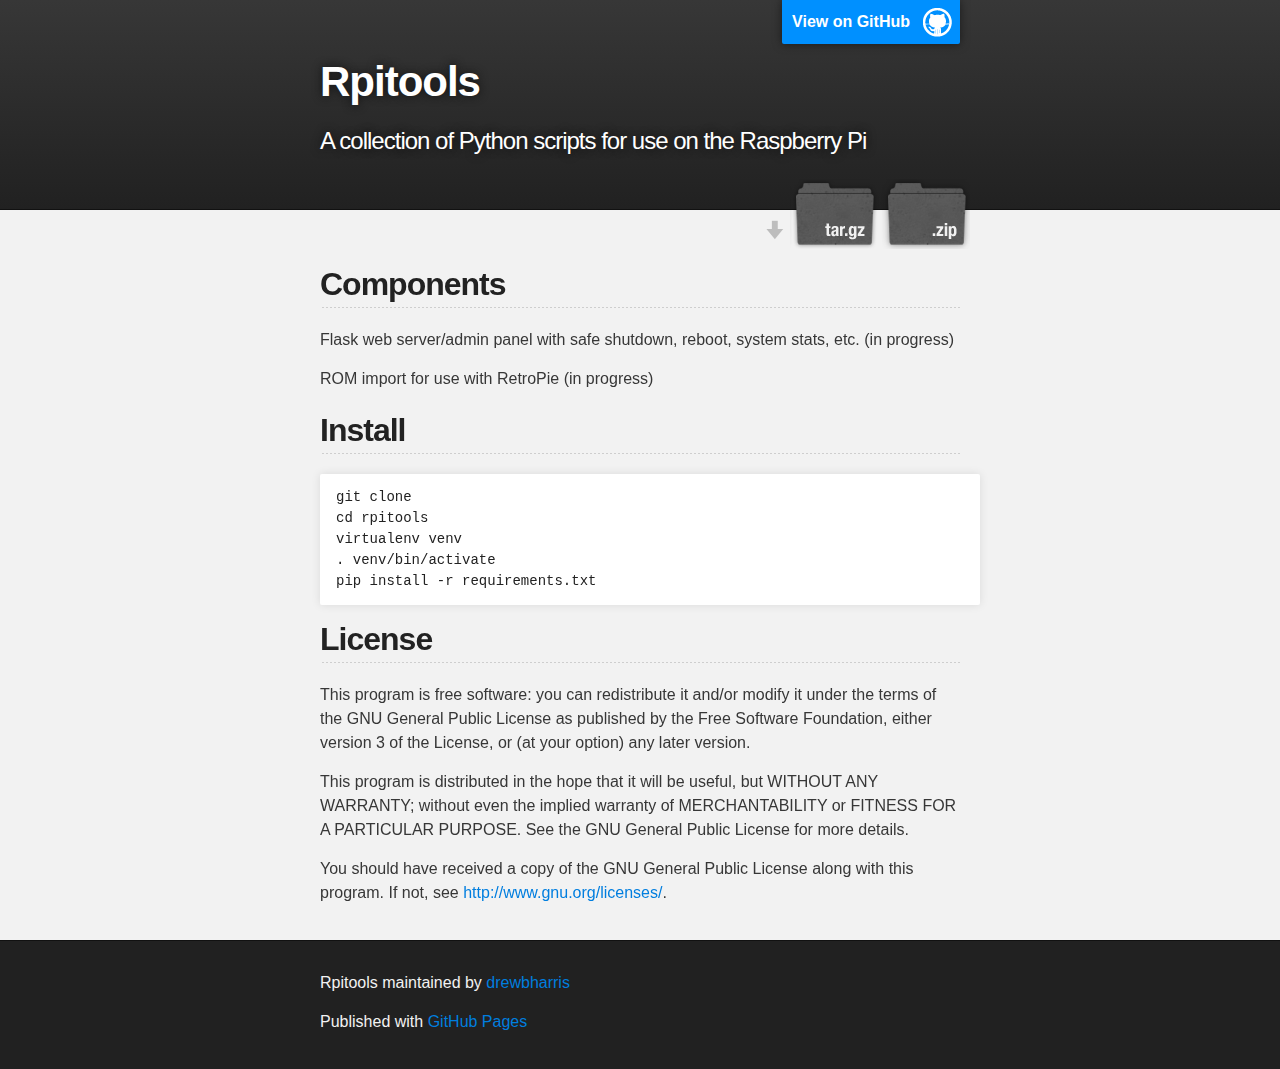
==== index.html @ 4d1410a7 "Create gh-pages branch via GitHub" ====
<!DOCTYPE html>
<html>

  <head>
    <meta charset='utf-8' />
    <meta http-equiv="X-UA-Compatible" content="chrome=1" />
    <meta name="description" content="Rpitools : A collection of Python scripts for use on the Raspberry Pi" />

    <link rel="stylesheet" type="text/css" media="screen" href="stylesheets/stylesheet.css">

    <title>Rpitools</title>
  </head>

  <body>

    <!-- HEADER -->
    <div id="header_wrap" class="outer">
        <header class="inner">
          <a id="forkme_banner" href="https://github.com/drewbharris/rpitools">View on GitHub</a>

          <h1 id="project_title">Rpitools</h1>
          <h2 id="project_tagline">A collection of Python scripts for use on the Raspberry Pi</h2>

            <section id="downloads">
              <a class="zip_download_link" href="https://github.com/drewbharris/rpitools/zipball/master">Download this project as a .zip file</a>
              <a class="tar_download_link" href="https://github.com/drewbharris/rpitools/tarball/master">Download this project as a tar.gz file</a>
            </section>
        </header>
    </div>

    <!-- MAIN CONTENT -->
    <div id="main_content_wrap" class="outer">
      <section id="main_content" class="inner">
        <h2>Components</h2>

<p>Flask web server/admin panel with safe shutdown, reboot, system stats, etc. (in progress)</p>

<p>ROM import for use with RetroPie (in progress)</p>

<h2>Install</h2>

<pre><code>git clone
cd rpitools
virtualenv venv
. venv/bin/activate
pip install -r requirements.txt
</code></pre>

<h2>License</h2>

<p>This program is free software: you can redistribute it and/or modify
it under the terms of the GNU General Public License as published by
the Free Software Foundation, either version 3 of the License, or
(at your option) any later version.</p>

<p>This program is distributed in the hope that it will be useful,
but WITHOUT ANY WARRANTY; without even the implied warranty of
MERCHANTABILITY or FITNESS FOR A PARTICULAR PURPOSE.  See the
GNU General Public License for more details.</p>

<p>You should have received a copy of the GNU General Public License
along with this program.  If not, see <a href="http://www.gnu.org/licenses/">http://www.gnu.org/licenses/</a>.</p>
      </section>
    </div>

    <!-- FOOTER  -->
    <div id="footer_wrap" class="outer">
      <footer class="inner">
        <p class="copyright">Rpitools maintained by <a href="https://github.com/drewbharris">drewbharris</a></p>
        <p>Published with <a href="http://pages.github.com">GitHub Pages</a></p>
      </footer>
    </div>

    

  </body>
</html>
---- stylesheets/stylesheet.css ----
/*******************************************************************************
Slate Theme for GitHub Pages
by Jason Costello, @jsncostello
*******************************************************************************/

@import url(pygment_trac.css);

/*******************************************************************************
MeyerWeb Reset
*******************************************************************************/

html, body, div, span, applet, object, iframe,
h1, h2, h3, h4, h5, h6, p, blockquote, pre,
a, abbr, acronym, address, big, cite, code,
del, dfn, em, img, ins, kbd, q, s, samp,
small, strike, strong, sub, sup, tt, var,
b, u, i, center,
dl, dt, dd, ol, ul, li,
fieldset, form, label, legend,
table, caption, tbody, tfoot, thead, tr, th, td,
article, aside, canvas, details, embed,
figure, figcaption, footer, header, hgroup,
menu, nav, output, ruby, section, summary,
time, mark, audio, video {
  margin: 0;
  padding: 0;
  border: 0;
  font: inherit;
  vertical-align: baseline;
}

/* HTML5 display-role reset for older browsers */
article, aside, details, figcaption, figure,
footer, header, hgroup, menu, nav, section {
  display: block;
}

ol, ul {
  list-style: none;
}

blockquote, q {
}

table {
  border-collapse: collapse;
  border-spacing: 0;
}

a:focus {
  outline: none;
}

/*******************************************************************************
Theme Styles
*******************************************************************************/

body {
  box-sizing: border-box;
  color:#373737;
  background: #212121;
  font-size: 16px;
  font-family: 'Myriad Pro', Calibri, Helvetica, Arial, sans-serif;
  line-height: 1.5;
  -webkit-font-smoothing: antialiased;
}

h1, h2, h3, h4, h5, h6 {
  margin: 10px 0;
  font-weight: 700;
  color:#222222;
  font-family: 'Lucida Grande', 'Calibri', Helvetica, Arial, sans-serif;
  letter-spacing: -1px;
}

h1 {
  font-size: 36px;
  font-weight: 700;
}

h2 {
  padding-bottom: 10px;
  font-size: 32px;
  background: url('../images/bg_hr.png') repeat-x bottom;
}

h3 {
  font-size: 24px;
}

h4 {
  font-size: 21px;
}

h5 {
  font-size: 18px;
}

h6 {
  font-size: 16px;
}

p {
  margin: 10px 0 15px 0;
}

footer p {
  color: #f2f2f2;
}

a {
  text-decoration: none;
  color: #007edf;
  text-shadow: none;

  transition: color 0.5s ease;
  transition: text-shadow 0.5s ease;
  -webkit-transition: color 0.5s ease;
  -webkit-transition: text-shadow 0.5s ease;
  -moz-transition: color 0.5s ease;
  -moz-transition: text-shadow 0.5s ease;
  -o-transition: color 0.5s ease;
  -o-transition: text-shadow 0.5s ease;
  -ms-transition: color 0.5s ease;
  -ms-transition: text-shadow 0.5s ease;
}

#main_content a:hover {
  color: #0069ba;
  text-shadow: #0090ff 0px 0px 2px;
}

footer a:hover {
  color: #43adff;
  text-shadow: #0090ff 0px 0px 2px;
}

em {
  font-style: italic;
}

strong {
  font-weight: bold;
}

img {
  position: relative;
  margin: 0 auto;
  max-width: 739px;
  padding: 5px;
  margin: 10px 0 10px 0;
  border: 1px solid #ebebeb;

  box-shadow: 0 0 5px #ebebeb;
  -webkit-box-shadow: 0 0 5px #ebebeb;
  -moz-box-shadow: 0 0 5px #ebebeb;
  -o-box-shadow: 0 0 5px #ebebeb;
  -ms-box-shadow: 0 0 5px #ebebeb;
}

pre, code {
  width: 100%;
  color: #222;
  background-color: #fff;

  font-family: Monaco, "Bitstream Vera Sans Mono", "Lucida Console", Terminal, monospace;
  font-size: 14px;

  border-radius: 2px;
  -moz-border-radius: 2px;
  -webkit-border-radius: 2px;



}

pre {
  width: 100%;
  padding: 10px;
  box-shadow: 0 0 10px rgba(0,0,0,.1);
  overflow: auto;
}

code {
  padding: 3px;
  margin: 0 3px;
  box-shadow: 0 0 10px rgba(0,0,0,.1);
}

pre code {
  display: block;
  box-shadow: none;
}

blockquote {
  color: #666;
  margin-bottom: 20px;
  padding: 0 0 0 20px;
  border-left: 3px solid #bbb;
}

ul, ol, dl {
  margin-bottom: 15px
}

ul li {
  list-style: inside;
  padding-left: 20px;
}

ol li {
  list-style: decimal inside;
  padding-left: 20px;
}

dl dt {
  font-weight: bold;
}

dl dd {
  padding-left: 20px;
  font-style: italic;
}

dl p {
  padding-left: 20px;
  font-style: italic;
}

hr {
  height: 1px;
  margin-bottom: 5px;
  border: none;
  background: url('../images/bg_hr.png') repeat-x center;
}

table {
  border: 1px solid #373737;
  margin-bottom: 20px;
  text-align: left;
 }

th {
  font-family: 'Lucida Grande', 'Helvetica Neue', Helvetica, Arial, sans-serif;
  padding: 10px;
  background: #373737;
  color: #fff;
 }

td {
  padding: 10px;
  border: 1px solid #373737;
 }

form {
  background: #f2f2f2;
  padding: 20px;
}

img {
  width: 100%;
  max-width: 100%;
}

/*******************************************************************************
Full-Width Styles
*******************************************************************************/

.outer {
  width: 100%;
}

.inner {
  position: relative;
  max-width: 640px;
  padding: 20px 10px;
  margin: 0 auto;
}

#forkme_banner {
  display: block;
  position: absolute;
  top:0;
  right: 10px;
  z-index: 10;
  padding: 10px 50px 10px 10px;
  color: #fff;
  background: url('../images/blacktocat.png') #0090ff no-repeat 95% 50%;
  font-weight: 700;
  box-shadow: 0 0 10px rgba(0,0,0,.5);
  border-bottom-left-radius: 2px;
  border-bottom-right-radius: 2px;
}

#header_wrap {
  background: #212121;
  background: -moz-linear-gradient(top, #373737, #212121);
  background: -webkit-linear-gradient(top, #373737, #212121);
  background: -ms-linear-gradient(top, #373737, #212121);
  background: -o-linear-gradient(top, #373737, #212121);
  background: linear-gradient(top, #373737, #212121);
}

#header_wrap .inner {
  padding: 50px 10px 30px 10px;
}

#project_title {
  margin: 0;
  color: #fff;
  font-size: 42px;
  font-weight: 700;
  text-shadow: #111 0px 0px 10px;
}

#project_tagline {
  color: #fff;
  font-size: 24px;
  font-weight: 300;
  background: none;
  text-shadow: #111 0px 0px 10px;
}

#downloads {
  position: absolute;
  width: 210px;
  z-index: 10;
  bottom: -40px;
  right: 0;
  height: 70px;
  background: url('../images/icon_download.png') no-repeat 0% 90%;
}

.zip_download_link {
  display: block;
  float: right;
  width: 90px;
  height:70px;
  text-indent: -5000px;
  overflow: hidden;
  background: url(../images/sprite_download.png) no-repeat bottom left;
}

.tar_download_link {
  display: block;
  float: right;
  width: 90px;
  height:70px;
  text-indent: -5000px;
  overflow: hidden;
  background: url(../images/sprite_download.png) no-repeat bottom right;
  margin-left: 10px;
}

.zip_download_link:hover {
  background: url(../images/sprite_download.png) no-repeat top left;
}

.tar_download_link:hover {
  background: url(../images/sprite_download.png) no-repeat top right;
}

#main_content_wrap {
  background: #f2f2f2;
  border-top: 1px solid #111;
  border-bottom: 1px solid #111;
}

#main_content {
  padding-top: 40px;
}

#footer_wrap {
  background: #212121;
}



/*******************************************************************************
Small Device Styles
*******************************************************************************/

@media screen and (max-width: 480px) {
  body {
    font-size:14px;
  }

  #downloads {
    display: none;
  }

  .inner {
    min-width: 320px;
    max-width: 480px;
  }

  #project_title {
  font-size: 32px;
  }

  h1 {
    font-size: 28px;
  }

  h2 {
    font-size: 24px;
  }

  h3 {
    font-size: 21px;
  }

  h4 {
    font-size: 18px;
  }

  h5 {
    font-size: 14px;
  }

  h6 {
    font-size: 12px;
  }

  code, pre {
    min-width: 320px;
    max-width: 480px;
    font-size: 11px;
  }

}
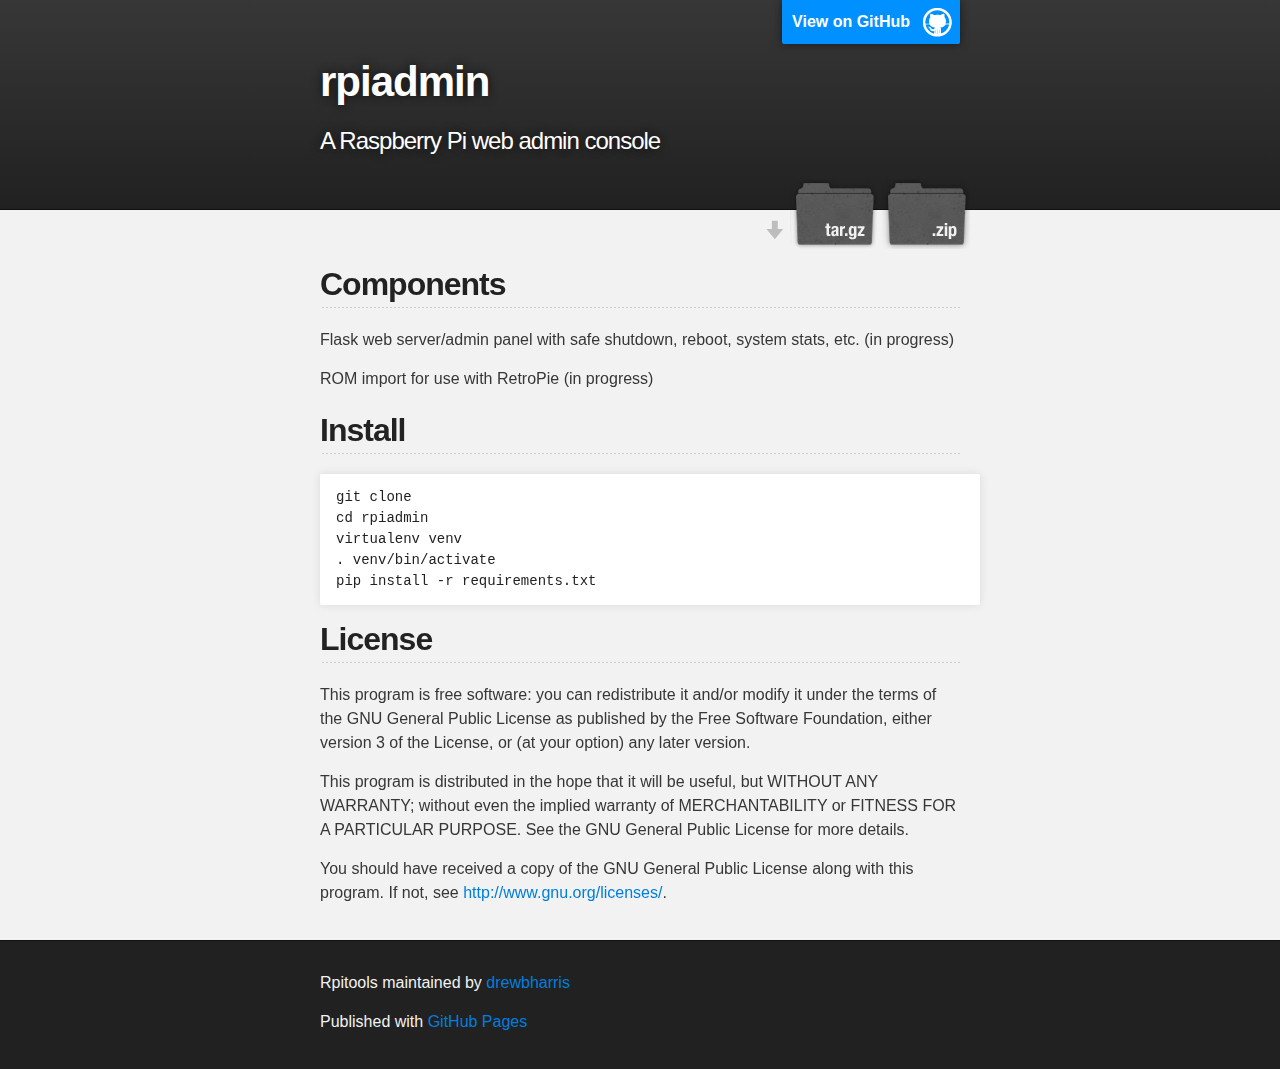
==== commit ec89e6f1: "Update index.html" ====
--- a/index.html
+++ b/index.html
@@ -4,7 +4,7 @@
   <head>
     <meta charset='utf-8' />
     <meta http-equiv="X-UA-Compatible" content="chrome=1" />
-    <meta name="description" content="Rpitools : A collection of Python scripts for use on the Raspberry Pi" />
+    <meta name="description" content="rpiadmin : A Raspberry Pi web admin console" />
 
     <link rel="stylesheet" type="text/css" media="screen" href="stylesheets/stylesheet.css">
 
@@ -18,8 +18,8 @@
         <header class="inner">
           <a id="forkme_banner" href="https://github.com/drewbharris/rpitools">View on GitHub</a>
 
-          <h1 id="project_title">Rpitools</h1>
-          <h2 id="project_tagline">A collection of Python scripts for use on the Raspberry Pi</h2>
+          <h1 id="project_title">rpiadmin</h1>
+          <h2 id="project_tagline">A Raspberry Pi web admin console</h2>
 
             <section id="downloads">
               <a class="zip_download_link" href="https://github.com/drewbharris/rpitools/zipball/master">Download this project as a .zip file</a>
@@ -40,7 +40,7 @@
 <h2>Install</h2>
 
 <pre><code>git clone
-cd rpitools
+cd rpiadmin
 virtualenv venv
 . venv/bin/activate
 pip install -r requirements.txt
